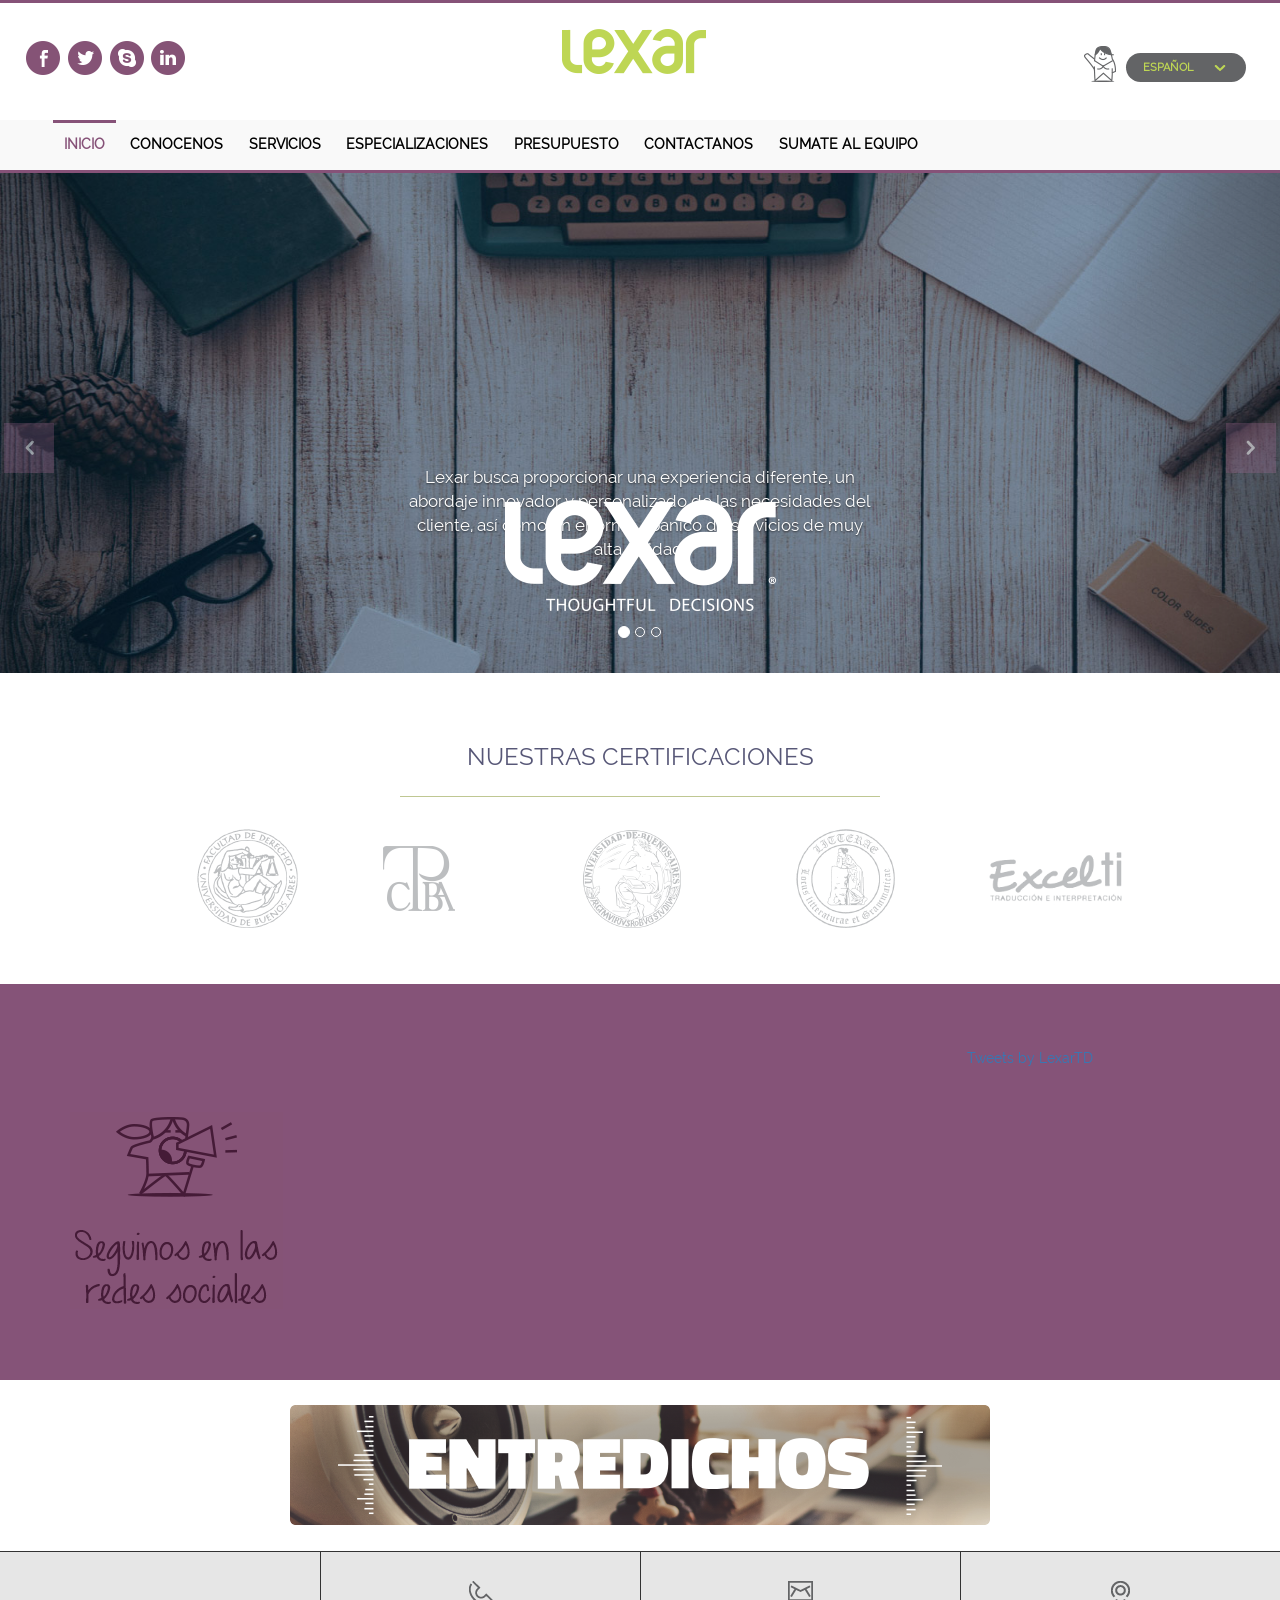
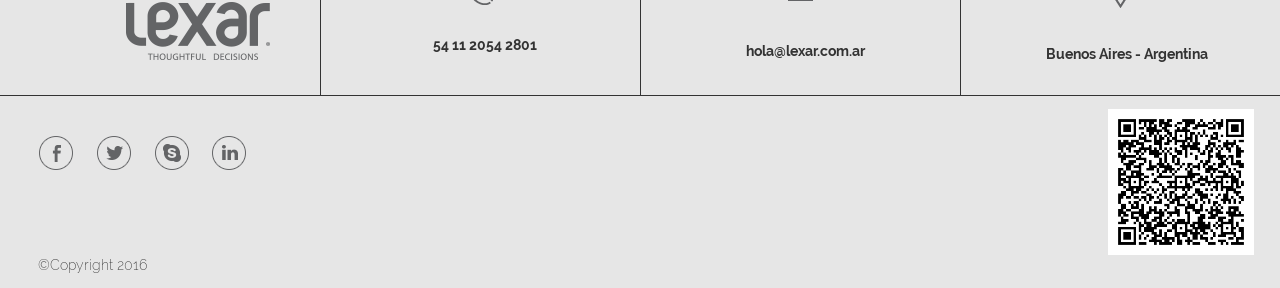
==== index.html @ 4bf38a4b "changes" ====
<!DOCTYPE html>
<html lang="es">
	<head>
		<meta charset="utf-8">
		<title>Lexar</title>
		<meta name="viewport" content="width=device-width, initial-scale=1">
		<script type="text/javaScript" src="js/bootstrap/jquery-1.11.3.min.js"></script>
		<link rel="stylesheet" href="stylesheet/bootstrap/bootstrap.min.css">
		<link rel="stylesheet" href="stylesheet/lexar-imports.css">
		<link rel="stylesheet" href="stylesheet/bootstrap/bootstrap-theme.min.css">
		<link rel="stylesheet" href="stylesheet/lexar.css">
		<script type="text/javaScript" src="js/bootstrap/bootstrap.min.js"></script>
		<script type="text/javaScript" src="js/lang.js"></script>
		<script type="text/javaScript" src="js/en.js"></script>
		<script type="text/javascript" src="https://secure.skypeassets.com/i/scom/js/skype-uri.js"></script>
		<script type="text/javaScript" src="js/es.js"></script>
		<script type="text/javaScript" src="js/lexar.js"></script>
		<script type="text/javascript">
		$(function(){
			$("#menu").load("menu.html", function(){
				menuBehavior('#menu-inicio');
			});
		});
		</script>
	</head>
	<body>
	<header id="header"></header>
	<div id="menu"></div>
	<div id="content">
		<section id="slideshow" class="header-line">
			<div id="myCarousel" class="carousel slide" data-ride="carousel">
				<!-- Indicators -->
				<ol class="carousel-indicators">
					<li data-target="#myCarousel" data-slide-to="0" class="active"></li>
					<li data-target="#myCarousel" data-slide-to="1"></li>
					<li data-target="#myCarousel" data-slide-to="2"></li>
				</ol>
				<div id="carousel-inner-lexar" class="carousel-inner" role="listbox">
					<div class="item active">
						<img class="first-slide img-responsive" src="images/slideshow/slideshow01.jpg" alt="First slide">
						<div class="container">
							<div class="carousel-caption">
								<img src="images/slideshow/lexar-slideshow.png"></img>
								<p class="hidden-xs hidden-sm">
									<span class="tr" key="slideshow-message-1"></span>
								</p>
							</div>
						</div>
					</div>
					<div class="item">
						<img class="second-slide" src="images/slideshow/slideshow02.jpg" alt="Second slide">
						<div class="container">
							<div class="carousel-caption">
								<img src="images/slideshow/lexar-slideshow.png"></img>
								<p class="hidden-xs hidden-sm">
									<span class="tr" key="slideshow-message-2"></span>
								</p>
							</div>
						</div>
					</div>
					<div class="item">
						<img class="third-slide" src="images/slideshow/slideshow03.jpg" alt="Third slide">
						<div class="container">
							<div class="carousel-caption">
								<img src="images/slideshow/lexar-slideshow.png"></img>
								<p class="hidden-xs hidden-sm">
									<span class="tr" key="slideshow-message-3"></span>
								</p>
							</div>
						</div>
					</div>
				</div>
				<a class="left carousel-control hidden-xs hidden-sm" href="#myCarousel" role="button" data-slide="prev">
					<img class="v-center" style="left:2%" src="images/slideshow/slide-arrow-left.png" aria-hidden="true"></img>
					<span class="sr-only">Previous</span>
				</a>
				<a class="right carousel-control hidden-xs hidden-sm" href="#myCarousel" role="button" data-slide="next" style="align:center">
					<img class="v-center" style="right:2%" src="images/slideshow/slide-arrow-right.png" aria-hidden="true"></img>
					<span class="sr-only">Next</span>
				</a>
			</div><!-- /.carousel -->
		</section>
		<section id="certifications">
			<div>
				<div>
					<h3 class="tr cert-title" key="our-certifications"></h3>
				</div>
				
				<div class="container">
					<div class="row">
						<div class="col-xs-4 col-750-3 derecho-div">
							<img class="derecho-img" src="images/cert/certificacion-logo-derecho.png" alt="logo-derecho">
						</div>
						<div class="col-xs-4 col-750-2">
							<img class="colegio-img" src="images/cert/certificacion-logo-colegio.png" alt="logo-colegio"></img>
						</div>
						<div class="col-xs-4 col-750-2">
							<img class="uba-img" src="images/cert/certificacion-logo-uba.png" alt="logo-uba"></img>
						</div>
						<div class="col-xs-6 col-750-2 litterae-div">
							<img class="litterae-img" src="images/cert/certificacion-logo-litterae.png" alt="logo-litterae"></img>
						</div>
						<div class="col-xs-6 col-750-3 excelit-div">
							<img class="excelti-img" src="images/cert/certificacion-logo-excelit.png" alt="logo-excelit"></img>
						</div>
					</div>
				</div>
			</div>
		</section>
		<section id="social">
			<div class="container">
				<div class="row">
					<div class="col-970-social-img hidden-xs hidden-sm">
						<img id="seguinos" src="images/seguinosenlasredes.png" alt="seguinos en redes sociales">
					</div>
					<div class="col-970-iframe col-750-6 home-social home-social-first">
						<div class="iframe-div">
							<iframe src="https://www.facebook.com/plugins/page.php?href=https%3A%2F%2Fwww.facebook.com%2FlexarTD&tabs=timeline&width=340&height=500&small_header=true&adapt_container_width=true&hide_cover=true&show_facepile=false&appId=906983069430278" width="340" height="500" style="border:none;overflow:hidden" scrolling="no" frameborder="0" allowTransparency="true"></iframe>
						</div>
					</div>
					<div class="col-970-iframe col-750-6 home-social">
						<div class="radius-iframe iframe-div">
							<a class="twitter-timeline" height="300" href="https://twitter.com/lexarTD">Tweets by LexarTD</a> <script async src="//platform.twitter.com/widgets.js" charset="utf-8"></script>
						</div>
					</div>
				</div>
			</div>
		</section>
		<section id="radio">
			<a href="entredichos.html">
				<img class="img-responsive banner-radio-img" src="images/radio/home-banner-entredichos.png" alt="radio-foto">
			</a>
		</section>
	</div>
<footer id="footer"></footer>
</body>
</html>
---- stylesheet/lexar-imports.css ----
@import url('dropdown.css');
@import url('fonts.css');
@import url('sections.css');
---- stylesheet/lexar.css ----
.ajax-file-upload-progress{
  margin-top: 0px;
}
.ajax-file-upload-filename{
  white-space: nowrap;
  overflow: hidden;
  max-width: 25ch;
  width: 40em!important;
}
.custom-delete{
    width: inherit!important;
    font-size: large;
    font-weight: 700;
    color: #a5a2a2;
    cursor: pointer;
}
.file-upload-statusbar{
  display: flex;
  width: 100%!important;
  margin-left: initial;
}
.ajax-file-upload-bar {
    background-color: #c0d730;
}
.ajax-file-upload-container{
  width: inherit!important;
}
.ajax-file-upload{
  background: #cac7c7;
  cursor:pointer!important;
  box-shadow: none;
  color: #333;
  width: 38%!important;
  font-family: 'Raleway';
  font-size: inherit;
  font-weight: normal;
  height: initial;
  text-align: center;
  margin: 0; 
  padding: 0.5em 0; 
}
.ajax-file-upload:hover{
  background:#f0f0f0;
  box-shadow: none;
  cursor: pointer;
}
.link {
    cursor: pointer;
}
.underlined{
  border-bottom: 1px solid #eee;
}
/* para que cuando se cierre el menu no cambie de estilos con respecto al abierto*/
.close{
  float: inherit;
  font-size: 14px
}
.open> button{
  border-radius: 20px 20px 0 0
}
.row div div hr {
  margin: 10px 0;
  width: 100%;
}
.v-center{
    position:absolute;
    top:50%;
}
.center-img{
    margin: 0 auto;
}
.v-center-relative{
    position:relative;
    top:50%;
    left:50%;
}
.gray {
    background-color: #f9f9f9;
}
/* HEADER MOBILE */

.col-xs-12{
  width: 100%;
}
.header-line{
	border-top-color:#865278;
	border-top-style: solid;
  background: white;
}
.header-logo-lexar{
	max-width:146px; 
	max-height:47px;
	margin-top: 25px;
	margin-bottom: 45px;
}
.header-social{
  box-sizing:border-box;
  display: inline-flex;
  margin-right: 1%;
}
.header-social img{
	max-width:34px; 
	max-height:34px;
}
.header-ico-idioma{
	max-width:34px;
	max-height:38px;
}
.col-header-social{
  padding: 5% 0;
  background:000000;
  padding-left: 5%;
}
.col-header-language{
    padding:30px;
}
.col-header-logo{
  width: 100%;
  padding-left: 5%;
}
/* END HEADER MOBILE */

/* FOOTER MOBILE */
.footer, #footer{
    background: #e6e6e6;
    width: inherit;
}
.footer-logo{
    margin-left: 10%;
    padding: 20%;
}
.footer-logo-div{
  padding:4%;
  margin-bottom: 5%;
  margin-top: 5%;
}
.footer-second{
  border-top:1px solid;
}
.footer-first{
  padding-bottom: 10%;
  border-top: 1px solid;
}
.qr-xs{
  margin-top: 10%;
  text-align: center;
}
.footer-social{
    max-width:36px; 
    max-height:36px;
}
.footer-social-div-first{
    margin-top:10%;
    margin-left:15%;
}
.footer-border{
  border:0;
}
.footer-div a span{
  font-family: 'Raleway-Bold';
  font-size: 1em;
  color: #333;
}
.footer-div a:hover{
  text-decoration: none;
  cursor: pointer;
}
.footer-div{
  border:0;
  display: -webkit-inline-box;
  width: 100%;
  padding-left: 3%;
}
.footer-span{
    margin-bottom: 4%;
    font-size:1.5em; 
    display: block;
    padding-left:7%;
    white-space: nowrap;
}
.copyright{
    font-size:1em;
    margin-top: 20%
}
.footer-social-col{
  width: 14.5%;
}
.footer-social-div{
    box-sizing:border-box;
    display: inline-flex;
    width: 90%;
    margin-left: 5%;
    margin-top: 8%;
}
#footer-address{
    font-family: 'Raleway-Bold';
    font-size: 1em;
    margin-left: 2%;
}
.qr-sm{
  display: none;
}
.footer-space-lg {
  display: none;
}
/* END FOOTER MOBILE */

/* MENU MOBILE */

ul.nav > li:hover{
  background-color: #f9f9f9;
  border-left-color: #bdbdbd;
}
ul.nav > li:hover a{
  color: #bdbdbd;
  background: inherit;
}
.nav > .active {
    background-color: #f9f9f9;
    border-left-color: #865278;
    border-left-style: solid;
}
.nav > .active a {
  margin-left: 8%;
}
.navbar-nav{
  margin-top: 0;
  margin-bottom: 0;
  width: 90%;
}
.navbar-nav li a {
  font-weight: bold;
  color: black;
  margin-left: 8%;
  line-height: 200%;
  white-space: nowrap;
}
.navbar-nav li {
  border-left-color: #f9f9f9; 
  border-left-style:solid;
}
.navbar-nav li.language {
  border-left-color: #636466; 
}
.navbar-nav li.language.selected-language{
  border-left-color: #a3b14c;
}
.navbar {
    background-color: #f9f9f9;
    margin-bottom: 0;
}
.navbar-toggle{
  margin: 0; 
}
.menu-item {
    border-left-style:solid;
    border-left-color:#f9f9f9;
}
.menu-item-text{
    color:black;
}
li.active > a {
    color: #865278;
    font-weight: bold;
}
.open{
  background: -webkit-linear-gradient(bottom, #636466, #636466 22.2%, #f9f9f9 20%, #f9f9f9);
}
.close{
  background: #f9f9f9;
}
.menu-button-close {
  background: url("../images/header/header-ico-menu.png") no-repeat;  
}
.menu-button-open {
  background: url("../images/header/header-ico-cerrar.png") no-repeat;
}
.menu-button{
  background-position: center;
  width: 50px;
  height: 50px;
}
#es a, #en a {
  color:#a3b14c;
}
#es, #en{
  background-color: #636466;
}
/* END MENU MOBILE */

/* RESPONSIVE ----------------------------------------------- */

@media screen and (min-width:480px){

/* FOOTER 480 */
.footer-first{
  padding-bottom: 5%;
}
.qr-xs{
  margin-top: 5%;
  text-align: center;
}
.footer-social-col{
  width: 10%;
}
#footer-address{
    margin-left: 1.3%;
}
.footer-span{
    margin-bottom: 2%;
}
.copyright{
  margin-top: 12%;
}
.footer-logo-div{
  margin-top: 2%;
  margin-bottom: 2%;
  padding: 2.5%;  
}
.footer-div{
  padding-left: 3%;
}
/* END FOOTER 480 */

/* HEADER 480 */

.hidden-xs{
  display: block!important;
  float: left;
}
.hidden-sm{
  display: none!important;
}
.col-sm-6{
  position: relative;
  width: 50%;
}
.col-sm-5{
  width: 40%;
}
.col-sm-7{
  width: 60%;
}
.row div div hr {
  margin: 0; 
}
.col-header-social{
  padding-bottom: 1%;
}
.header-logo-lexar{
  display: block;
    margin-right: auto;
    margin-left: auto;
}
/* END HEADER 480 */

/* MENU 480*/

.open{
  background: #f9f9f9;
}
#es, #en{
  display:none;
}
.col-header-social{
  padding-top: 2%;
  padding-left: 3%;
}
/* END MENU 480*/
}
@media screen and (min-width:750px){

/* FOOTER 750*/
.qr-xs{
  display: none;
}
.footer-social-col{
  width: 15%;
}
.footer-span{
    margin-bottom: 1%;
    font-size:1.35em; 
    display: block;
    padding-left:3%;
    padding-top: 9%;
}
#footer-mail{
  padding-top: 12%;
}
.footer, #footer{
  width: initial;
}
.footer-social-div{
  margin-top:3%;
  margin-left: 3%;
  width: 30%;
  float: left;
}
.qr-sm{
  display: block;
  width: auto;
  margin-top: 1%;
  margin-right: 2%;
  float: right;
}
.footer-first{
  display: flex;
  padding-bottom: 0;
}
.footer-logo-div, .footer-div{
  width: 25%;
  margin-top: 0;
  margin-bottom: 0;
  padding: 0;
}
.footer-logo-div img{
  margin-top: 15%;
  margin-right: 15%;
  float: right;
}
.footer-div{
  display: block;
  text-align: center;
  padding-top: 2em;
  padding-bottom: 2em;
  border-left: 1px solid;
  padding-left: 0;
}
#footer-address{
  padding-top: 11%;
}
.copyright{
    font-size:1em;
    margin-top: 0;
    padding-top: 0;
}
/* END FOOTER 750 */

/* HEADER 750 */

.col-header-social{
  border-bottom: 0;
  padding-top: 3%;
  padding-left: 2%;
}
.hidden-sm{
  display: block!important;
}
.hidden-750{
  display:none!important;
}
.col-750-2{
  width: 16.66666667%;
}
.col-750-3{
  width: 25%;
}
.col-750-4{
  width: 33%;
  float: left;
}
.col-750-5{
  width: 40%;
  float: left;
}
.col-750-6{
  width: 50%;
  float: left;
}
.col-750-7{
  width: 60%;
  float: left;
}
.col-750-8{
  width: 66%;
  clear: none;
}
.col-750-12{
  width: 100%;
}
.header-ico-idioma{
  position: absolute;
  right: 140px;
  margin-top: 10%;
}
/* END HEADER 750 */

/* MENU 750 */

.navbar-toggle {
    display: block;
}
/* END MENU 750 */

.container{
  width:100%;
}
.col-xs-2{
  width: 16.666667%;
}
}
@media screen and (min-width:970px){

.col-970-4{
  width: 33.33%;
  float: left;
}
.col-970-5{
  width: 40%;
}
.col-970-6{
  width: 50%;
}
.col-970-7{
  width: 60%;
}
.col-970-8{
  width: 66%;
}
.col-970-12{
  width: 100%;
}
/* HEADER 970 */

.col-header-logo{
  padding-left: 0;
}
.header-ico-idioma{
  margin-top:10%;
  right: 150px;
}
/* END HEADER 970 */

/* MENU 970 */

.navbar-nav>li {
    clear: none;
    width: auto;
}
.container-fluid>.navbar-collapse, .container-fluid>.navbar-header, .container>.navbar-collapse, .container>.navbar-header {
  margin-right: 0;
  margin-left: 0;
}
.navbar-collapse.collapse {
  display: block!important;
}
.navbar-toggle {
    display: none;
}
.navbar-collapse.collapse {
  display: block!important;
}
.nav > .active {
    background-color: #f9f9f9;
    border-top-color: #865278;
    border-top-style: solid;
    border-left: none;
}
.navbar-nav li a {
  margin-left: 0;
  padding: 0;
  line-height: inherit;
}
.nav > .active a {
  margin-left: 0;
}
.nav li {
  padding: 1%;
  border-top-style:solid;
  border-top-color:#f9f9f9;
}
ul.nav > li:hover{
  border-top-style:solid;
  border-top-color:#ccc;
  border-left: none;
}
ul.nav > li:hover a{
  color: #bdbdbd;
  background: inherit;
}
.navbar-nav{
  margin-left: 3%;
}

/* END MENU 970 */
/* FOOTER 970 */
.footer-border{
    border-left: 0.5px solid;
    border-bottom: 0.5px solid;
    border-top: 0.5px solid;
}
/*END FOOTER 970 */

.show-970{
    display: block!important;
}
}

@media screen and (min-width:1170px){}

@media screen and (min-width:1560px){}


/*special widths*/
@media (min-width: 768px) and (max-width: 969px) {
.container-fluid>.navbar-collapse, .container-fluid>.navbar-header, .container>.navbar-collapse, .container>.navbar-header {
    margin-right: -15px;
    margin-left: -15px;
}
/* para que no se vea el menu cuando esta cerrado */
.navbar-collapse.collapse {
  display: none!important;
}
.navbar-collapse.collapse.in {
  display: block!important;
}
.navbar-nav>li {
    clear: both;
    width: 100%;
}
/*end special widths*/
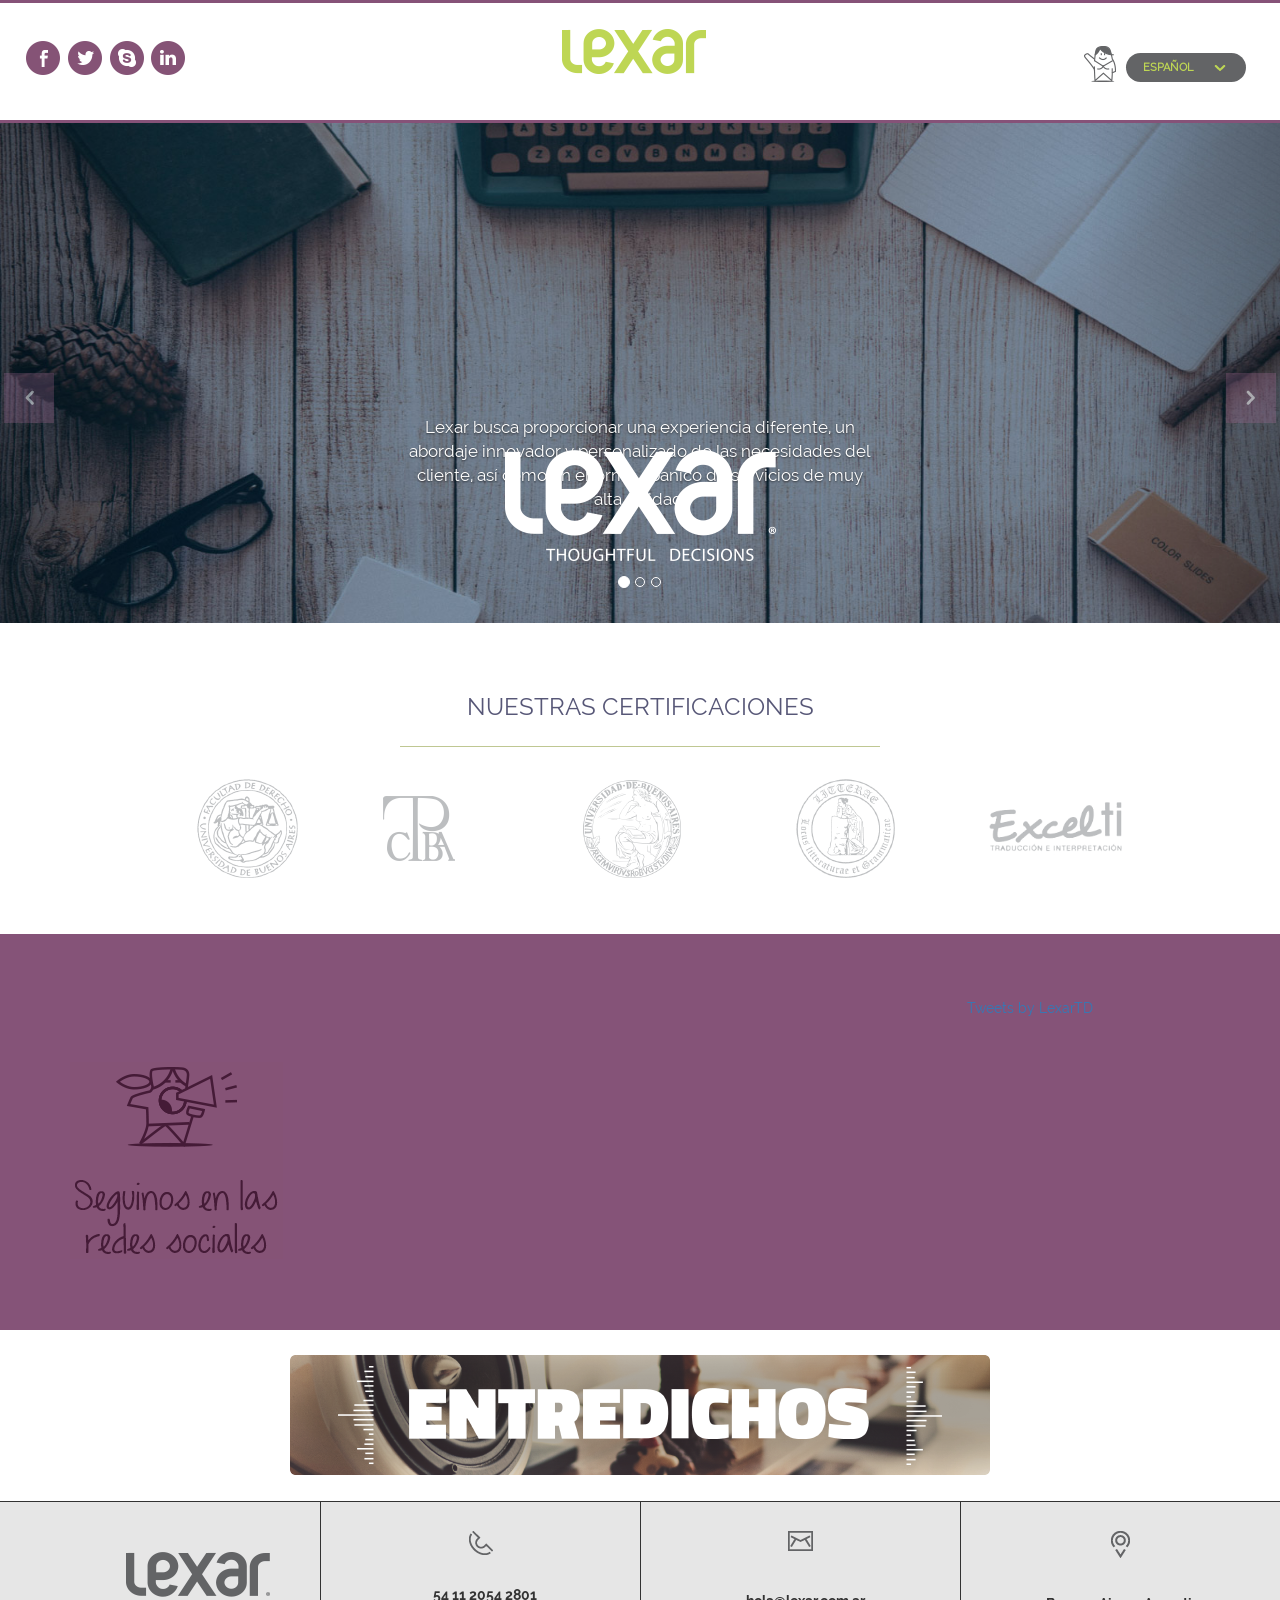
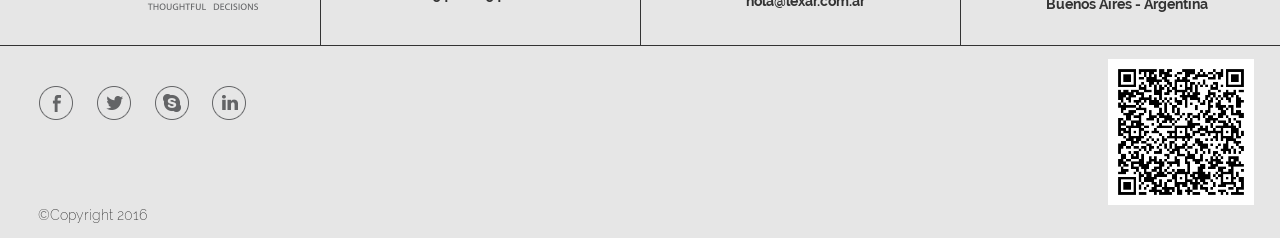
==== commit 9f4af3ef: "favicon" ====
--- a/index.html
+++ b/index.html
@@ -8,6 +8,7 @@
 		<link rel="stylesheet" href="stylesheet/bootstrap/bootstrap.min.css">
 		<link rel="stylesheet" href="stylesheet/lexar-imports.css">
 		<link rel="stylesheet" href="stylesheet/bootstrap/bootstrap-theme.min.css">
+		<link rel="shortcut icon" type="image/x-icon" href="favicon.ico">
 		<link rel="stylesheet" href="stylesheet/lexar.css">
 		<script type="text/javaScript" src="js/bootstrap/bootstrap.min.js"></script>
 		<script type="text/javaScript" src="js/lang.js"></script>
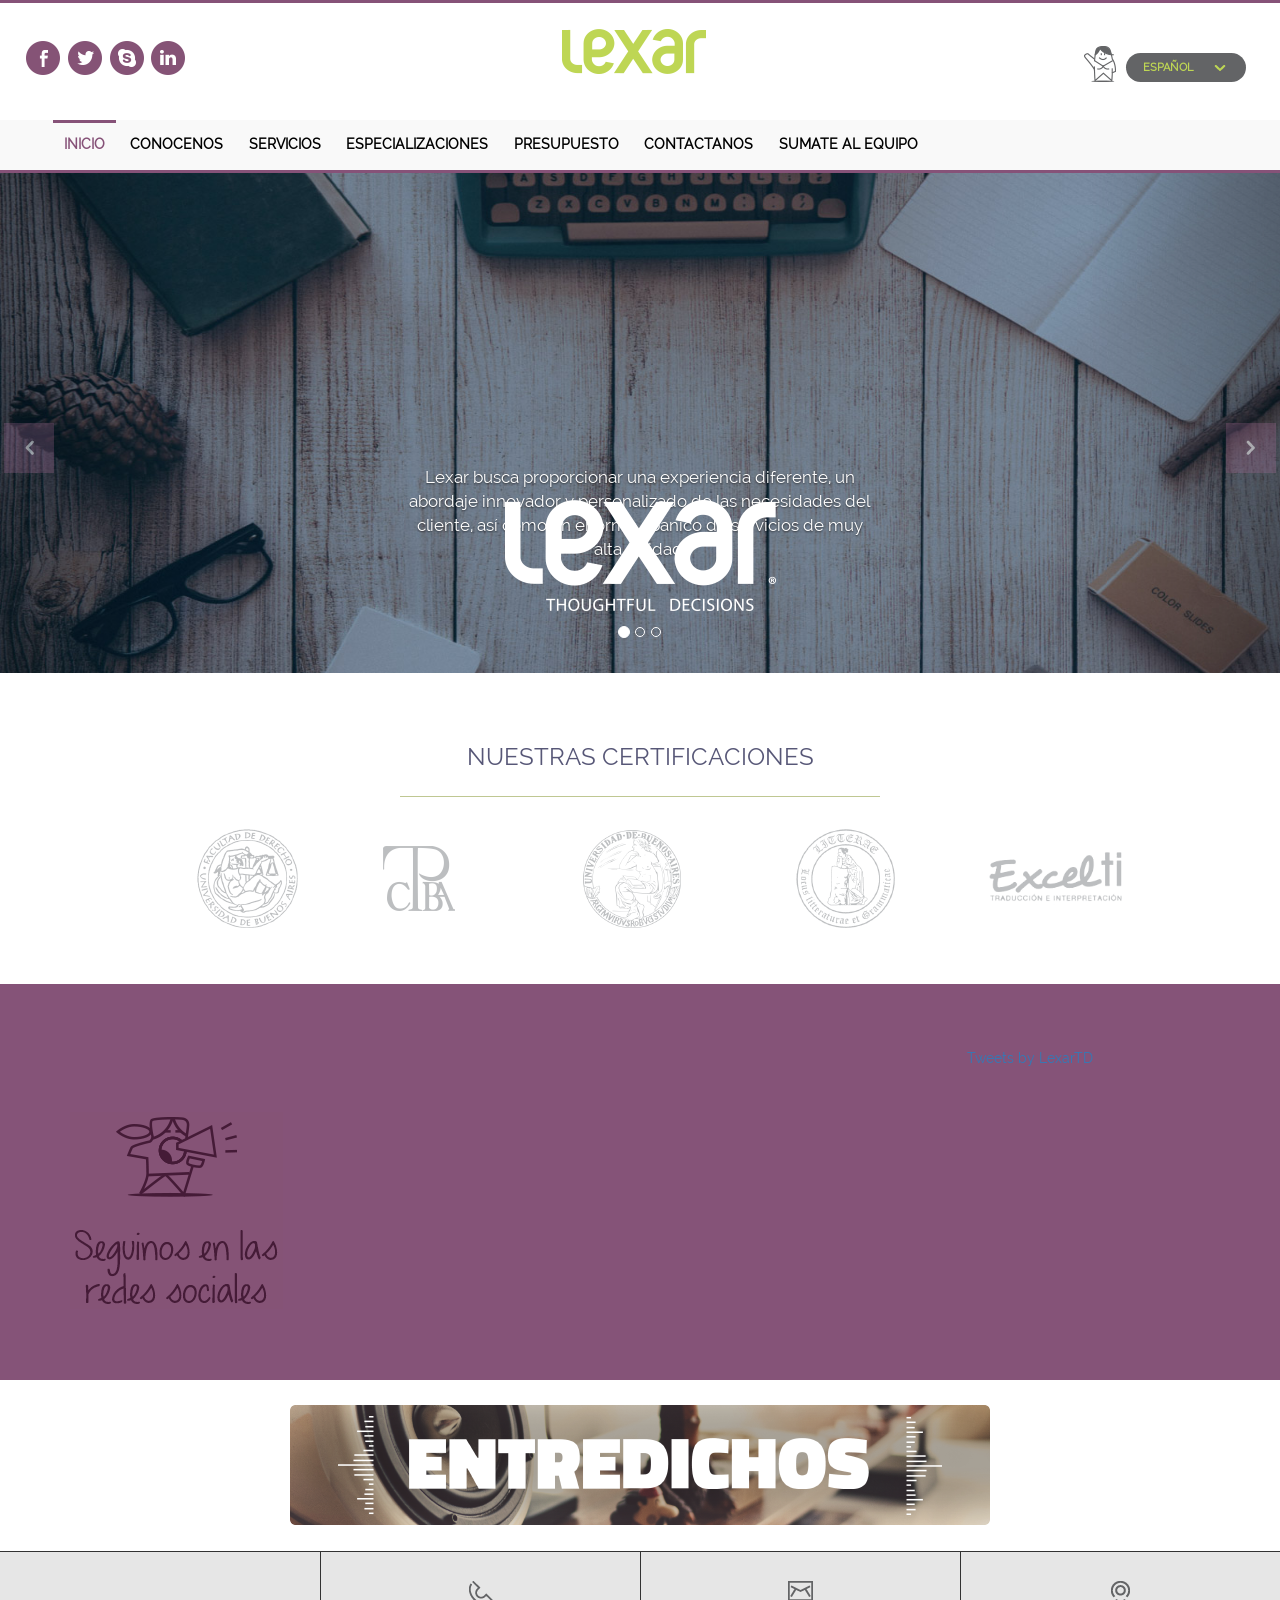
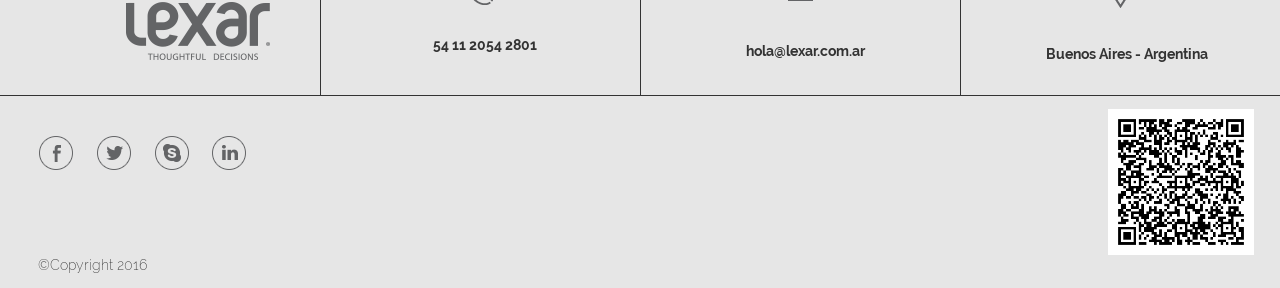
==== commit f82b8ff1: "fav" ====
--- a/index.html
+++ b/index.html
@@ -8,7 +8,6 @@
 		<link rel="stylesheet" href="stylesheet/bootstrap/bootstrap.min.css">
 		<link rel="stylesheet" href="stylesheet/lexar-imports.css">
 		<link rel="stylesheet" href="stylesheet/bootstrap/bootstrap-theme.min.css">
-		<link rel="shortcut icon" type="image/x-icon" href="favicon.ico">
 		<link rel="stylesheet" href="stylesheet/lexar.css">
 		<script type="text/javaScript" src="js/bootstrap/bootstrap.min.js"></script>
 		<script type="text/javaScript" src="js/lang.js"></script>
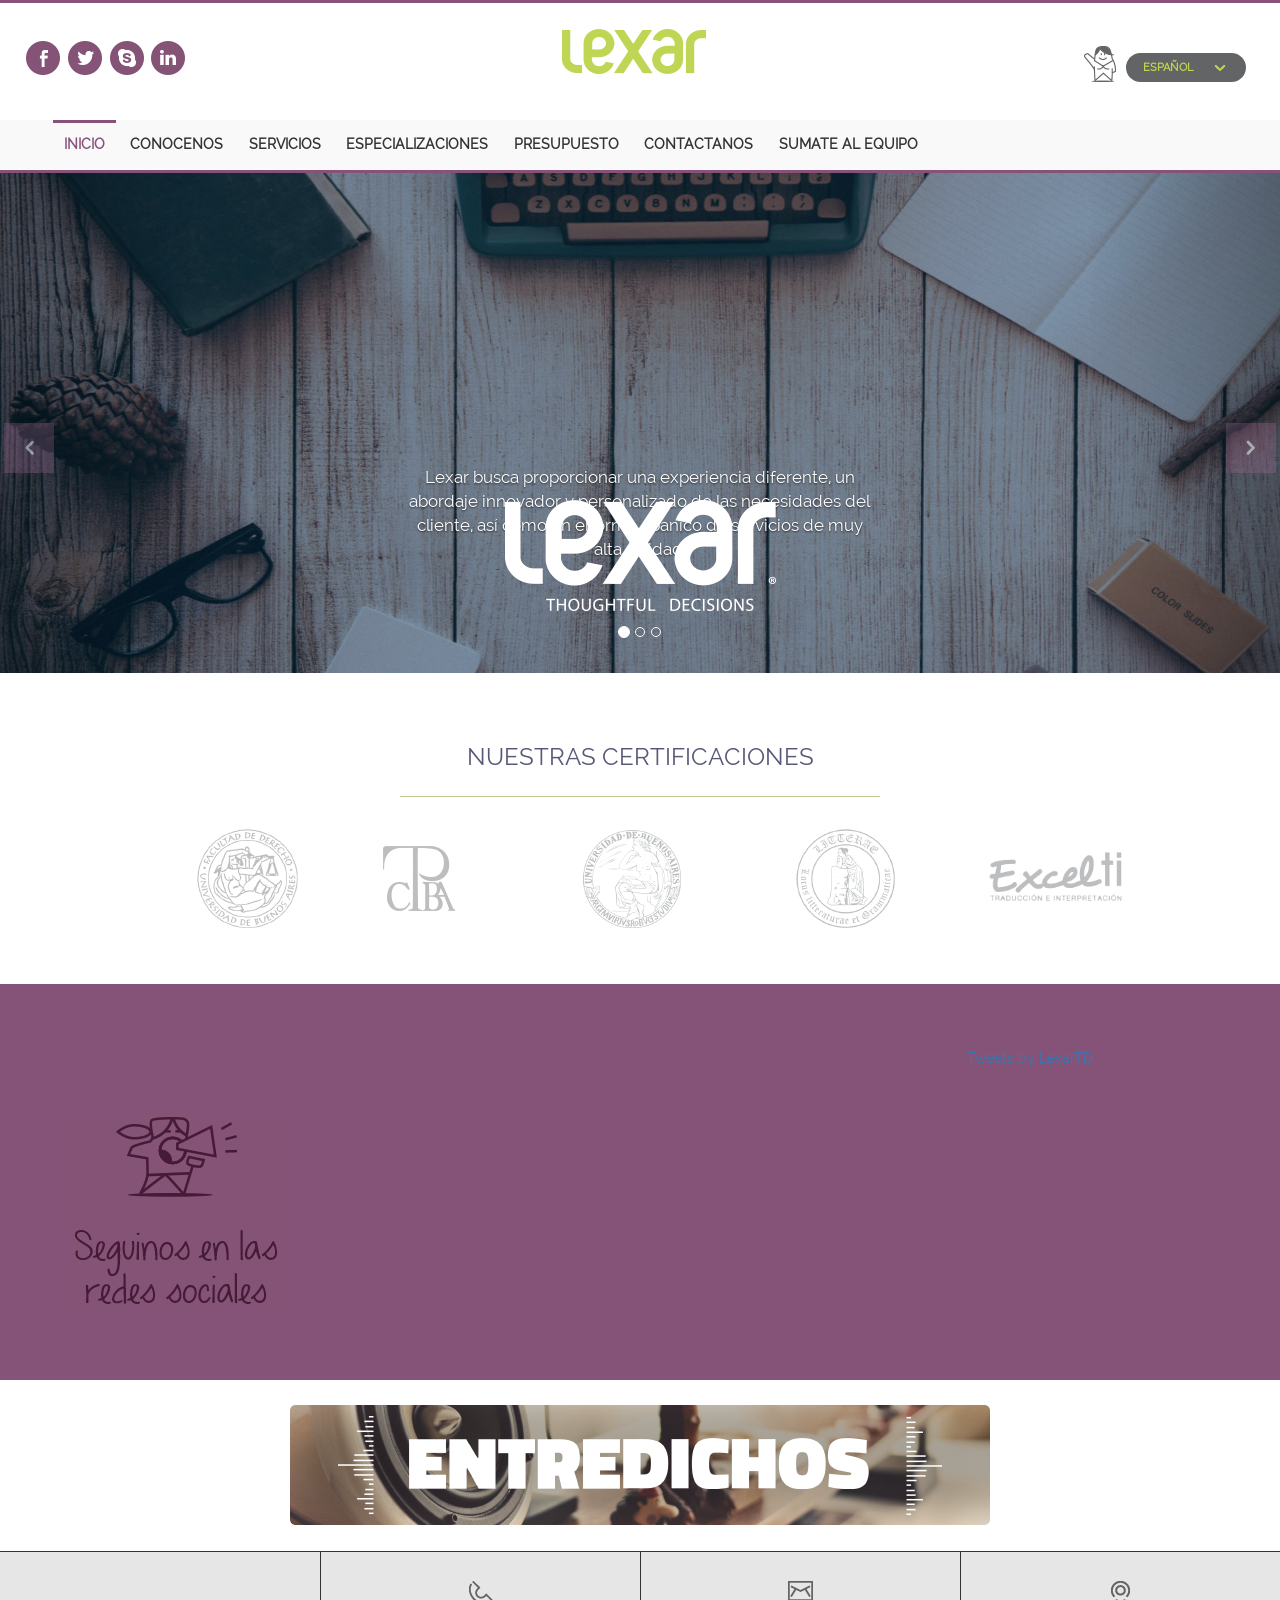
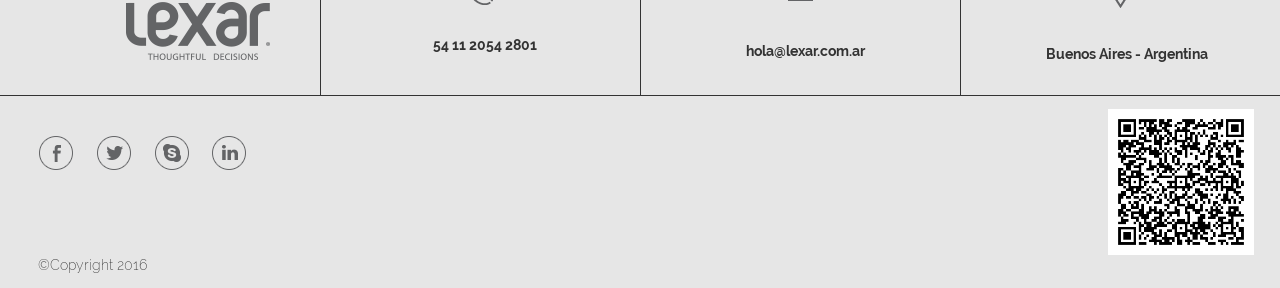
==== commit eb7e7c67: "modifications" ====
--- a/index.html
+++ b/index.html
@@ -41,7 +41,7 @@
 						<div class="container">
 							<div class="carousel-caption">
 								<img src="images/slideshow/lexar-slideshow.png"></img>
-								<p class="hidden-xs hidden-sm">
+								<p class="">
 									<span class="tr" key="slideshow-message-1"></span>
 								</p>
 							</div>
@@ -52,7 +52,7 @@
 						<div class="container">
 							<div class="carousel-caption">
 								<img src="images/slideshow/lexar-slideshow.png"></img>
-								<p class="hidden-xs hidden-sm">
+								<p class="">
 									<span class="tr" key="slideshow-message-2"></span>
 								</p>
 							</div>
@@ -63,7 +63,7 @@
 						<div class="container">
 							<div class="carousel-caption">
 								<img src="images/slideshow/lexar-slideshow.png"></img>
-								<p class="hidden-xs hidden-sm">
+								<p class="">
 									<span class="tr" key="slideshow-message-3"></span>
 								</p>
 							</div>
--- a/stylesheet/lexar.css
+++ b/stylesheet/lexar.css
@@ -1,3 +1,54 @@
+div.channel a{
+  float: initial;
+}
+select.form-control{
+  margin-top: 5px;
+}
+.tooltip1>span{
+  margin-bottom: 5px; 
+}
+.tooltip1:hover{
+  text-decoration: none;
+  color: #333;
+}
+.tooltip1{
+    display: inline;
+    position: relative;
+    color: #333;
+    font-family: Raleway;
+    font-weight: 700;
+
+}
+.tooltip1:hover:after{
+    background: #C0D730;
+    background: rgba(192,215,48,.9);
+    border-radius: 5px;
+    bottom: 3em;
+    color: #fff;
+    content: attr(title);
+    left: 0%;
+    padding: 5px 15px;
+    position: absolute;
+    z-index: 98;
+    width: 200px;
+}
+.tooltip1:hover:before{
+    border: solid;
+    border-color: #C0D730 transparent;
+    border-color: rgba(192,215,48,.9) transparent;
+    border-width: 6px 6px 0 6px;
+    bottom: 2.6em;
+    content: "";
+    left: 10%;
+    position: absolute;
+    z-index: 99;
+}
+.error-color{
+  color:red;
+}
+.success-color{
+  color:#C0D730;
+}
 .ajax-file-upload-progress{
   margin-top: 0px;
 }
@@ -230,7 +281,7 @@
 }
 .navbar-nav li a {
   font-weight: bold;
-  color: black;
+  color: #333;
   margin-left: 8%;
   line-height: 200%;
   white-space: nowrap;
@@ -257,7 +308,7 @@
     border-left-color:#f9f9f9;
 }
 .menu-item-text{
-    color:black;
+    color:#333;
 }
 li.active > a {
     color: #865278;
@@ -291,7 +342,13 @@
 /* RESPONSIVE ----------------------------------------------- */
 
 @media screen and (min-width:480px){
-
+.tooltip1:hover:after{
+    bottom: 3.5em;
+}
+
+.tooltip1:hover:before{
+    bottom: 3.1em;
+}
 /* FOOTER 480 */
 .footer-first{
   padding-bottom: 5%;
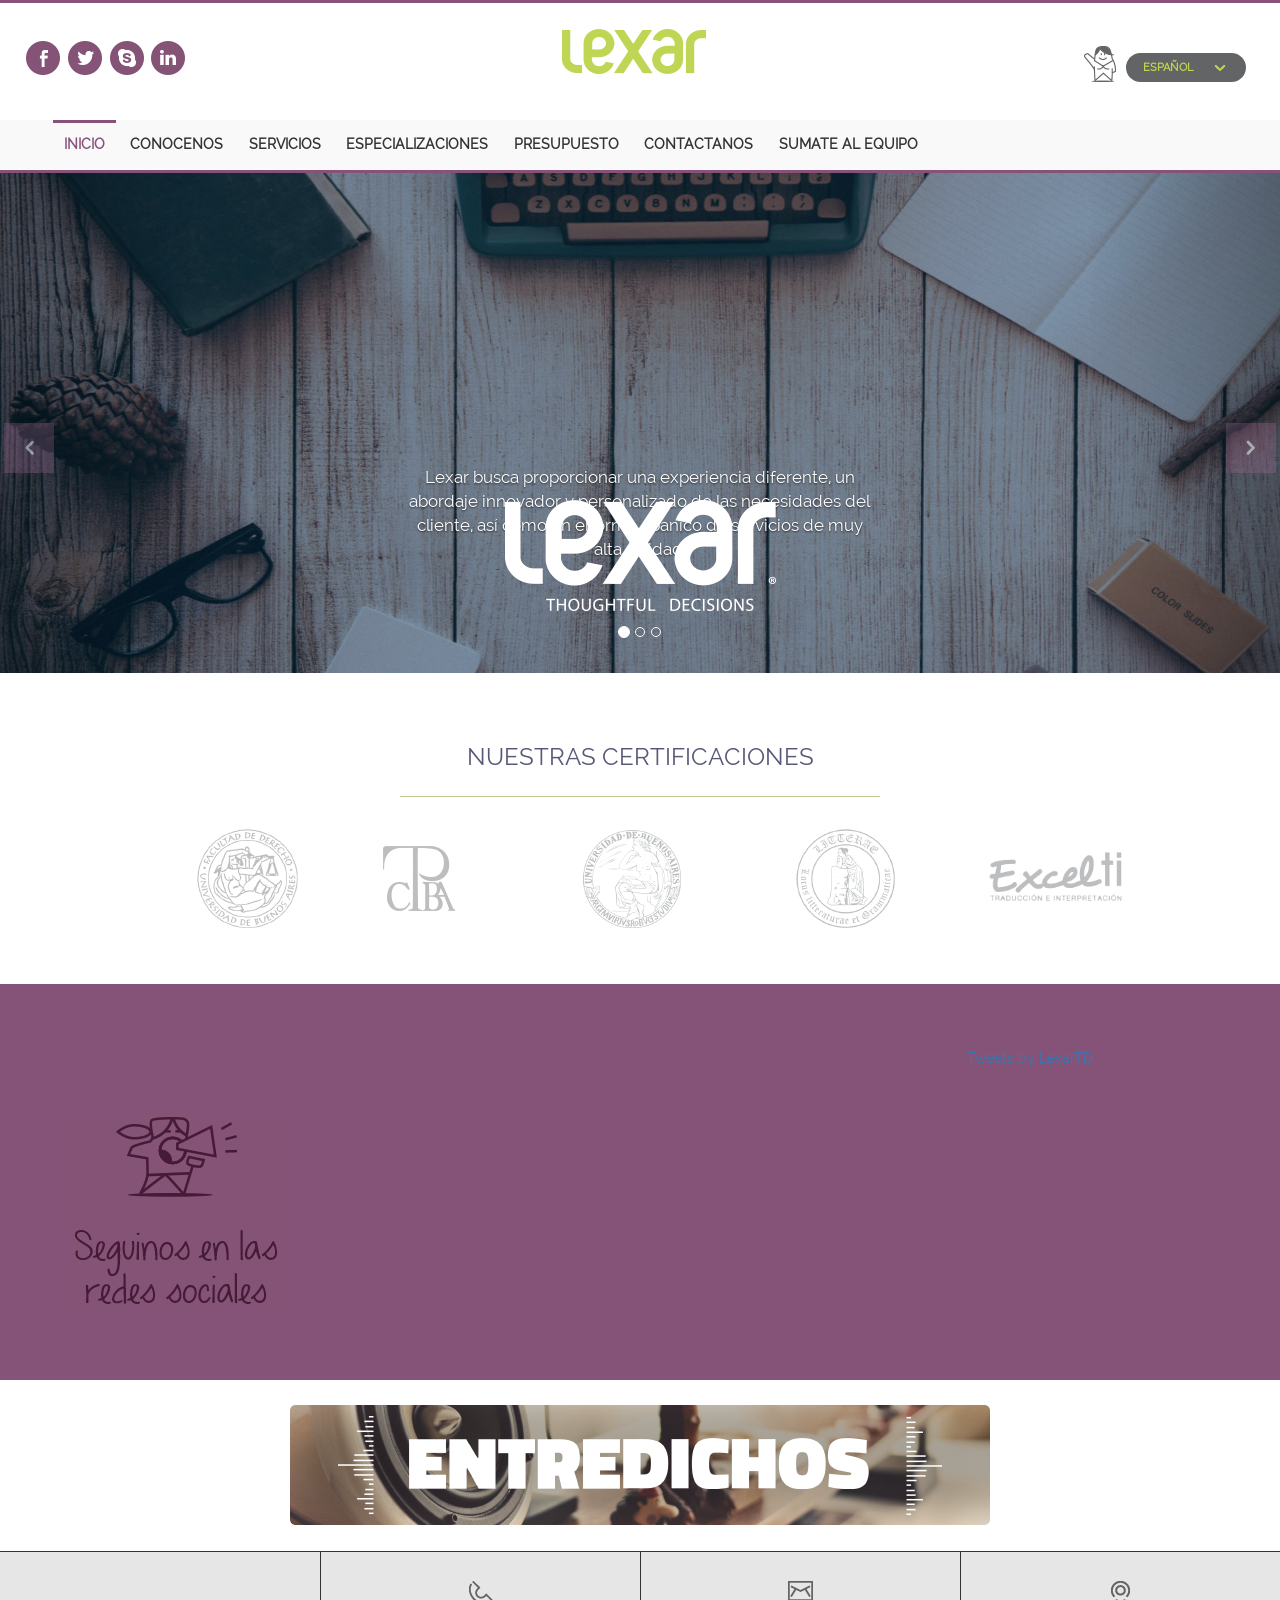
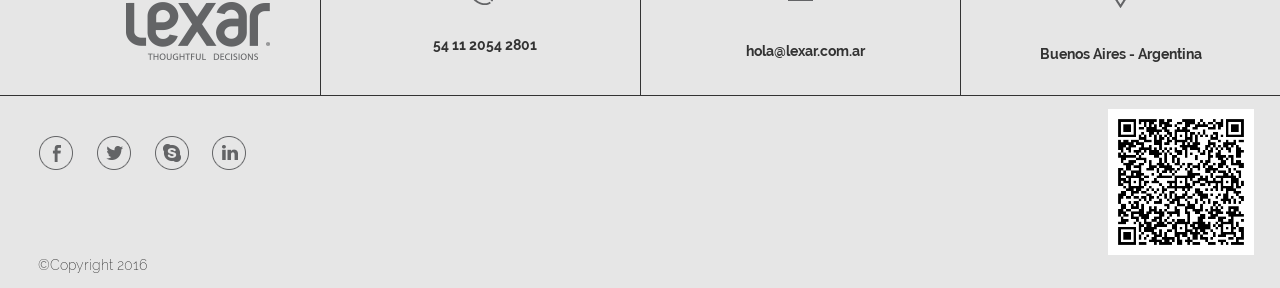
==== commit 7d24947d: "fixes" ====
--- a/index.html
+++ b/index.html
@@ -120,7 +120,7 @@
 					</div>
 					<div class="col-970-iframe col-750-6 home-social">
 						<div class="radius-iframe iframe-div">
-							<a class="twitter-timeline" height="300" href="https://twitter.com/lexarTD">Tweets by LexarTD</a> <script async src="//platform.twitter.com/widgets.js" charset="utf-8"></script>
+							<a class="twitter-timeline" data-chrome="nofooter" height="300" href="https://twitter.com/lexarTD">Tweets by LexarTD</a> <script async src="//platform.twitter.com/widgets.js" charset="utf-8"></script>
 						</div>
 					</div>
 				</div>
--- a/stylesheet/lexar.css
+++ b/stylesheet/lexar.css
@@ -1,3 +1,9 @@
+.email-link{
+  color:#c0c450;
+}
+.email-link:hover{
+  color:#c0c450;
+}
 div.channel a{
   float: initial;
 }
@@ -221,6 +227,7 @@
   display: -webkit-inline-box;
   width: 100%;
   padding-left: 3%;
+  margin-top: 1em;
 }
 .footer-span{
     margin-bottom: 4%;
@@ -246,7 +253,8 @@
 #footer-address{
     font-family: 'Raleway-Bold';
     font-size: 1em;
-    margin-left: 2%;
+    margin-left: 1%;
+    padding-left: inherit;
 }
 .qr-sm{
   display: none;
@@ -361,7 +369,7 @@
   width: 10%;
 }
 #footer-address{
-    margin-left: 1.3%;
+    margin-left: inherit;
 }
 .footer-span{
     margin-bottom: 2%;
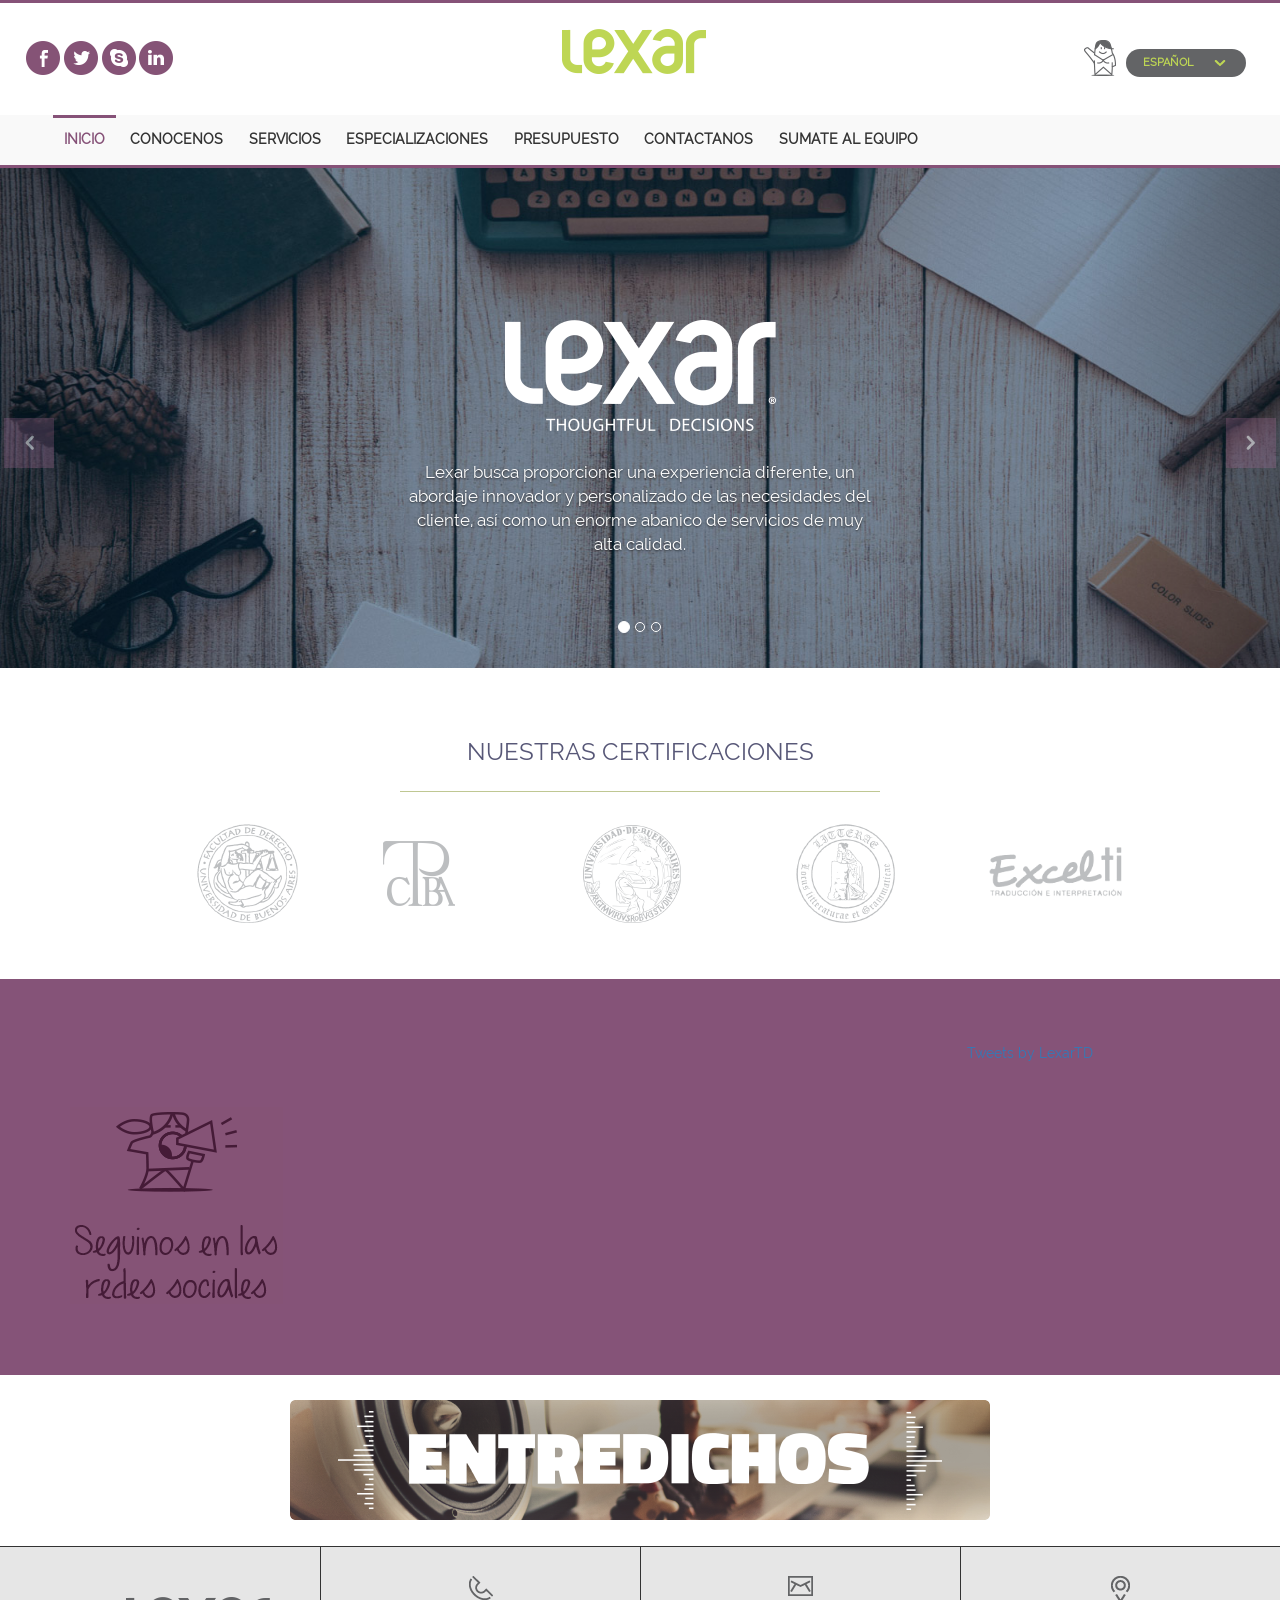
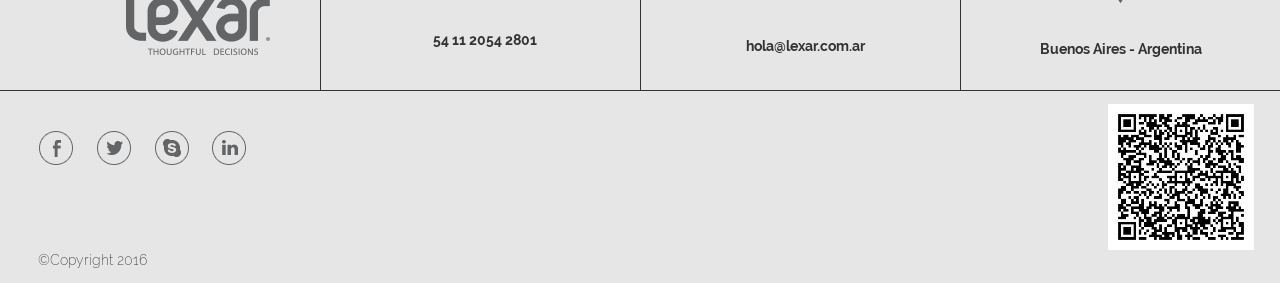
==== commit 11c5fe4a: "IE warning" ====
--- a/index.html
+++ b/index.html
@@ -19,6 +19,14 @@
 		$(function(){
 			$("#menu").load("menu.html", function(){
 				menuBehavior('#menu-inicio');
+				var ua = window.navigator.userAgent;
+			    var msie = ua.indexOf("MSIE ");
+			    var upperIE = ua.indexOf("Trident/");
+
+			    // If Internet Explorer, return version number
+			    if (msie > 0 || upperIE > 0) {
+			        $('div.alert-warning').removeClass('hidden');
+			    }
 			});
 		});
 		</script>
--- a/stylesheet/lexar.css
+++ b/stylesheet/lexar.css
@@ -1,3 +1,7 @@
+div.alert-warning a{
+  float: right;
+  font-size: 21px;
+}
 .email-link{
   color:#c0c450;
 }
@@ -153,6 +157,7 @@
 .header-social{
   box-sizing:border-box;
   display: inline-flex;
+  float: left;
   margin-right: 1%;
 }
 .header-social img{
@@ -333,6 +338,7 @@
 }
 .menu-button-open {
   background: url("../images/header/header-ico-cerrar.png") no-repeat;
+  background-size: 30px;
 }
 .menu-button{
   background-position: center;
@@ -441,6 +447,7 @@
 }
 .footer-social-col{
   width: 15%;
+  float: left;
 }
 .footer-span{
     margin-bottom: 1%;
@@ -477,6 +484,7 @@
   margin-top: 0;
   margin-bottom: 0;
   padding: 0;
+  float: left;
 }
 .footer-logo-div img{
   margin-top: 15%;
@@ -490,6 +498,7 @@
   padding-bottom: 2em;
   border-left: 1px solid;
   padding-left: 0;
+  float: left;
 }
 #footer-address{
   padding-top: 11%;
@@ -523,6 +532,8 @@
 .col-750-4{
   width: 33%;
   float: left;
+  height: 6em;
+  margin-bottom: 2em;
 }
 .col-750-5{
   width: 40%;
@@ -545,8 +556,9 @@
 }
 .header-ico-idioma{
   position: absolute;
+  bottom: 10px;
   right: 140px;
-  margin-top: 10%;
+  /*margin-top: 10%;*/
 }
 /* END HEADER 750 */
 
@@ -663,7 +675,11 @@
 
 @media screen and (min-width:1170px){}
 
-@media screen and (min-width:1560px){}
+@media screen and (min-width:1560px){
+  .header-ico-idioma{
+    right:175px;
+  }
+}
 
 
 /*special widths*/
@@ -683,4 +699,10 @@
     clear: both;
     width: 100%;
 }
-/*end special widths*/+}
+/*end special widths*/
+
+body{
+  max-width: 1560px;
+  margin: 0 auto;
+}
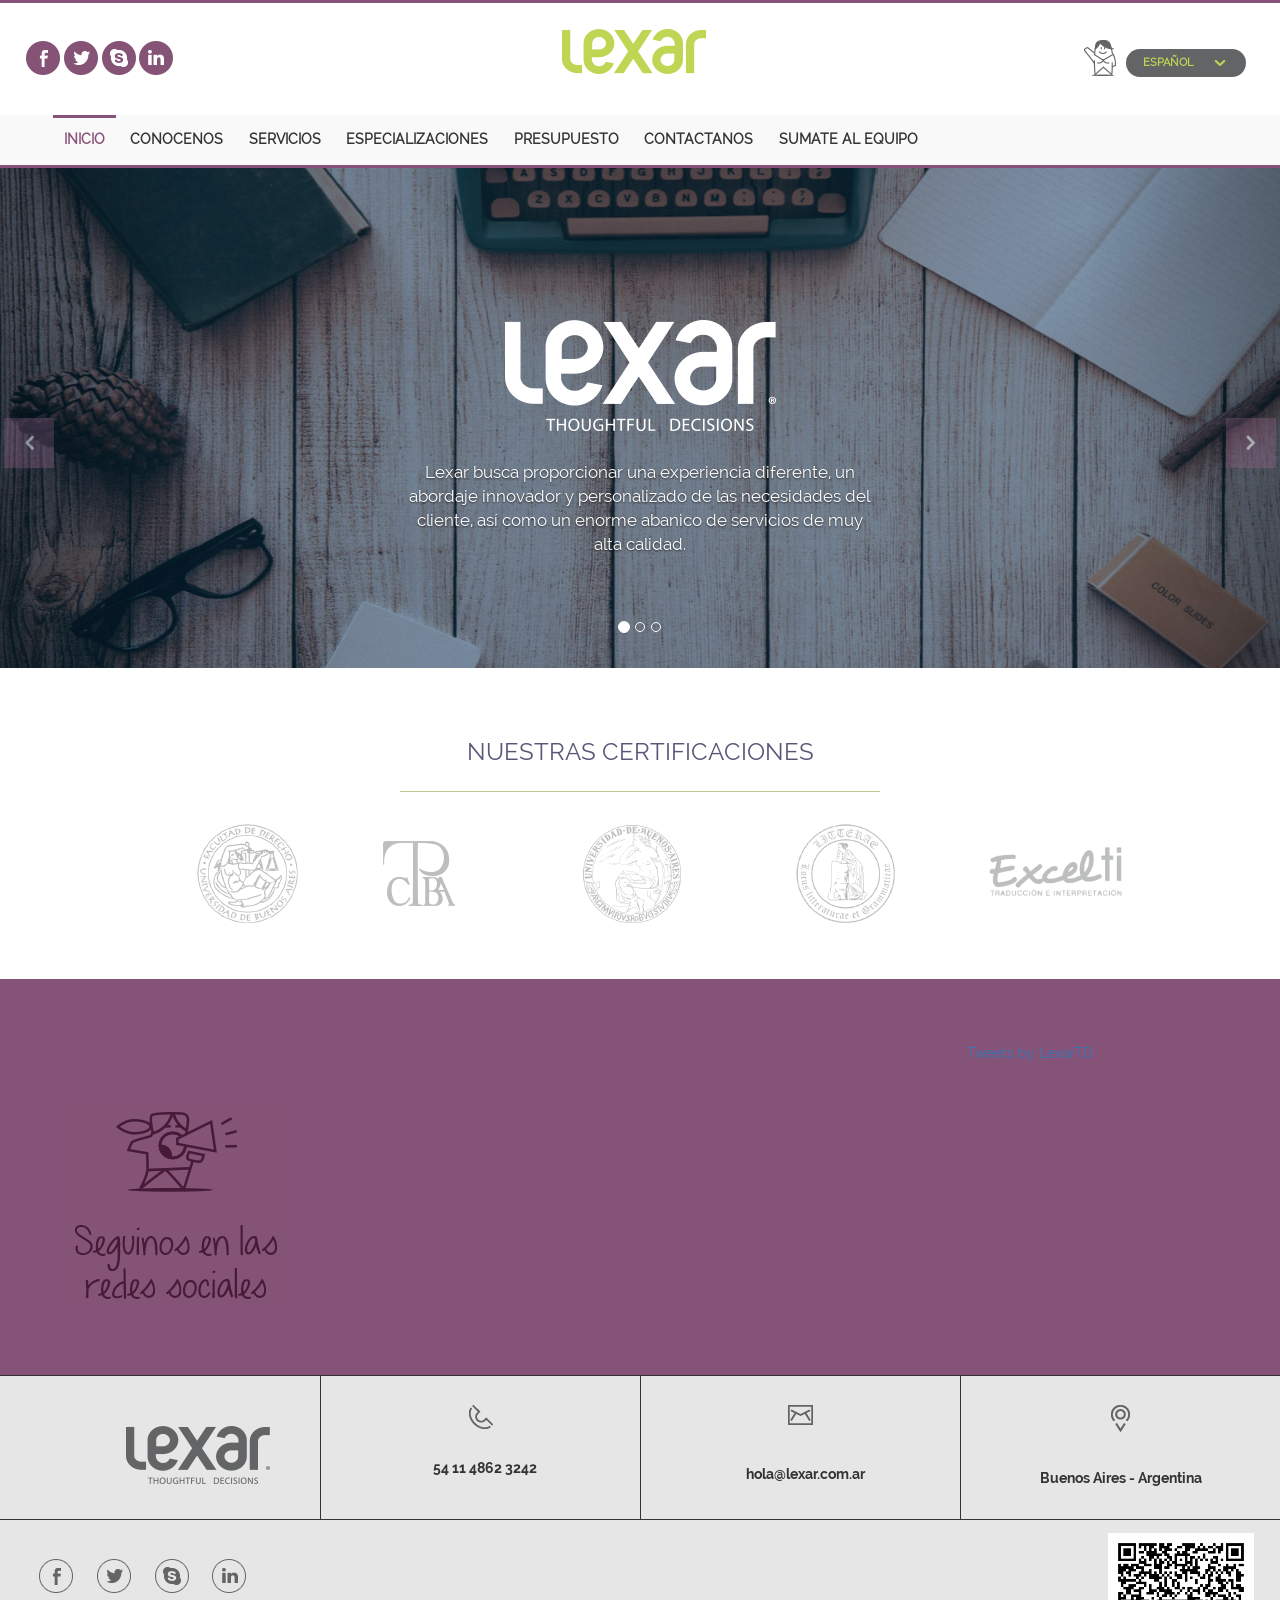
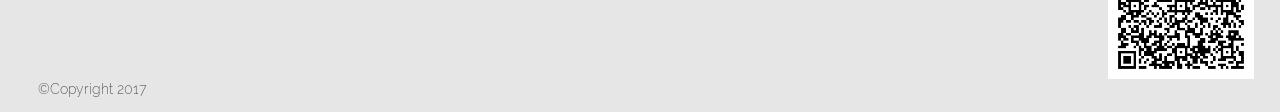
==== commit 3cca91cc: "goobye entredichos" ====
--- a/index.html
+++ b/index.html
@@ -134,11 +134,6 @@
 				</div>
 			</div>
 		</section>
-		<section id="radio">
-			<a href="entredichos.html">
-				<img class="img-responsive banner-radio-img" src="images/radio/home-banner-entredichos.png" alt="radio-foto">
-			</a>
-		</section>
 	</div>
 <footer id="footer"></footer>
 </body>
--- a/stylesheet/lexar.css
+++ b/stylesheet/lexar.css
@@ -1,3 +1,7 @@
+.see-more{
+  margin: 2em 0 0;
+  font-style: italic;
+}
 div.alert-warning a{
   float: right;
   font-size: 21px;
